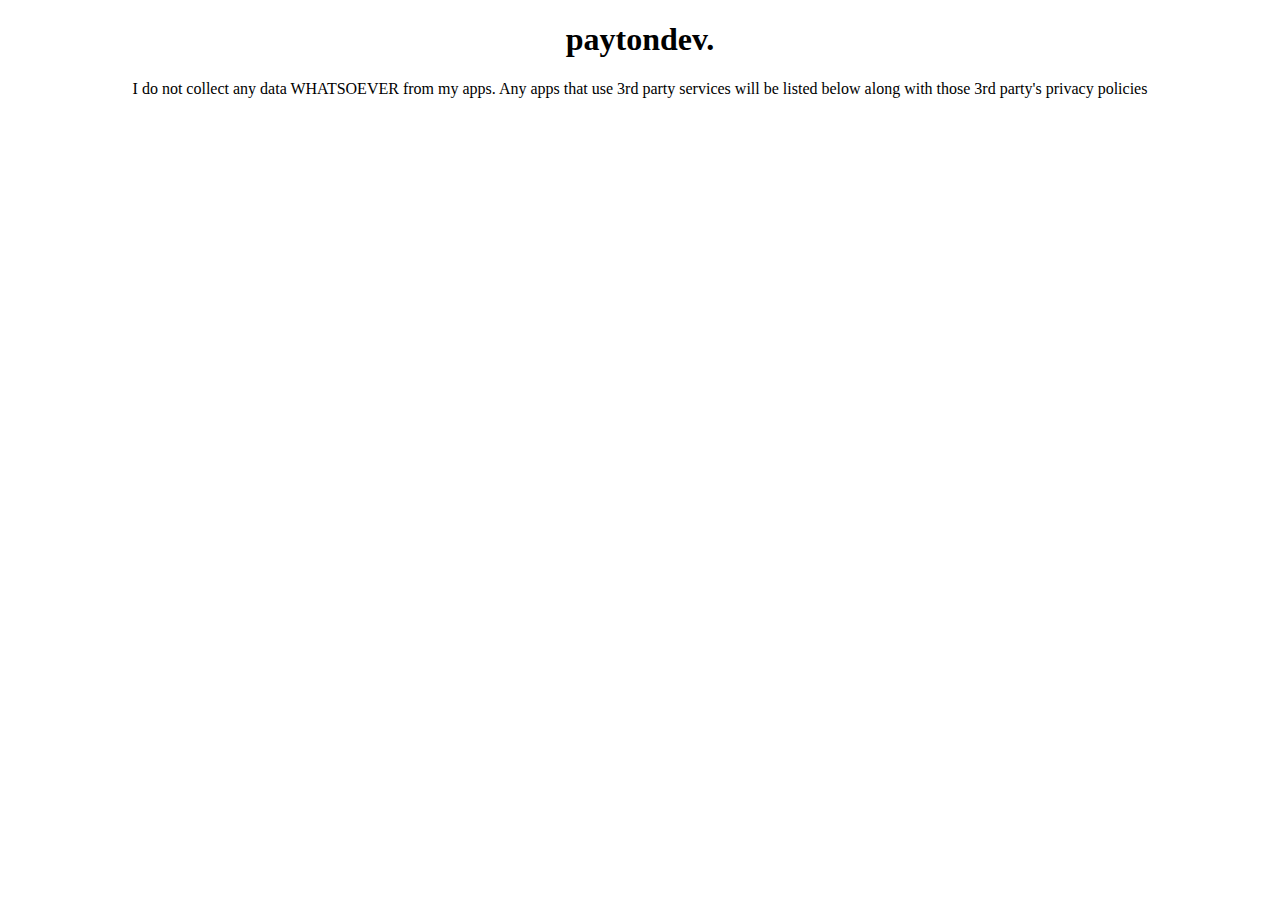
==== app-privacy/index.html @ 7d084abd "app privacy" ====
<!DOCTYPE html>
<html lang="en">
<head>
    <meta charset="UTF-8">
    <meta http-equiv="X-UA-Compatible" content="IE=edge">
    <meta name="viewport" content="width=device-width, initial-scale=1.0">
    <title>paytondev - App Privacy</title>
    <link rel="stylesheet" href="design.css">
    <link rel="preconnect" href="https://fonts.googleapis.com">
<link rel="preconnect" href="https://fonts.gstatic.com" crossorigin>
<link href="https://fonts.googleapis.com/css2?family=League+Spartan:wght@500&family=Montserrat:wght@500;700&display=swap" rel="stylesheet"> 
</head>
<body>
    <center>
        <h1>paytondev.</h1>
        <p>I do not collect any data WHATSOEVER from my apps. Any apps that use 3rd party services will be listed below along with those 3rd party's privacy policies</p>

    </center>
</body>
</html>
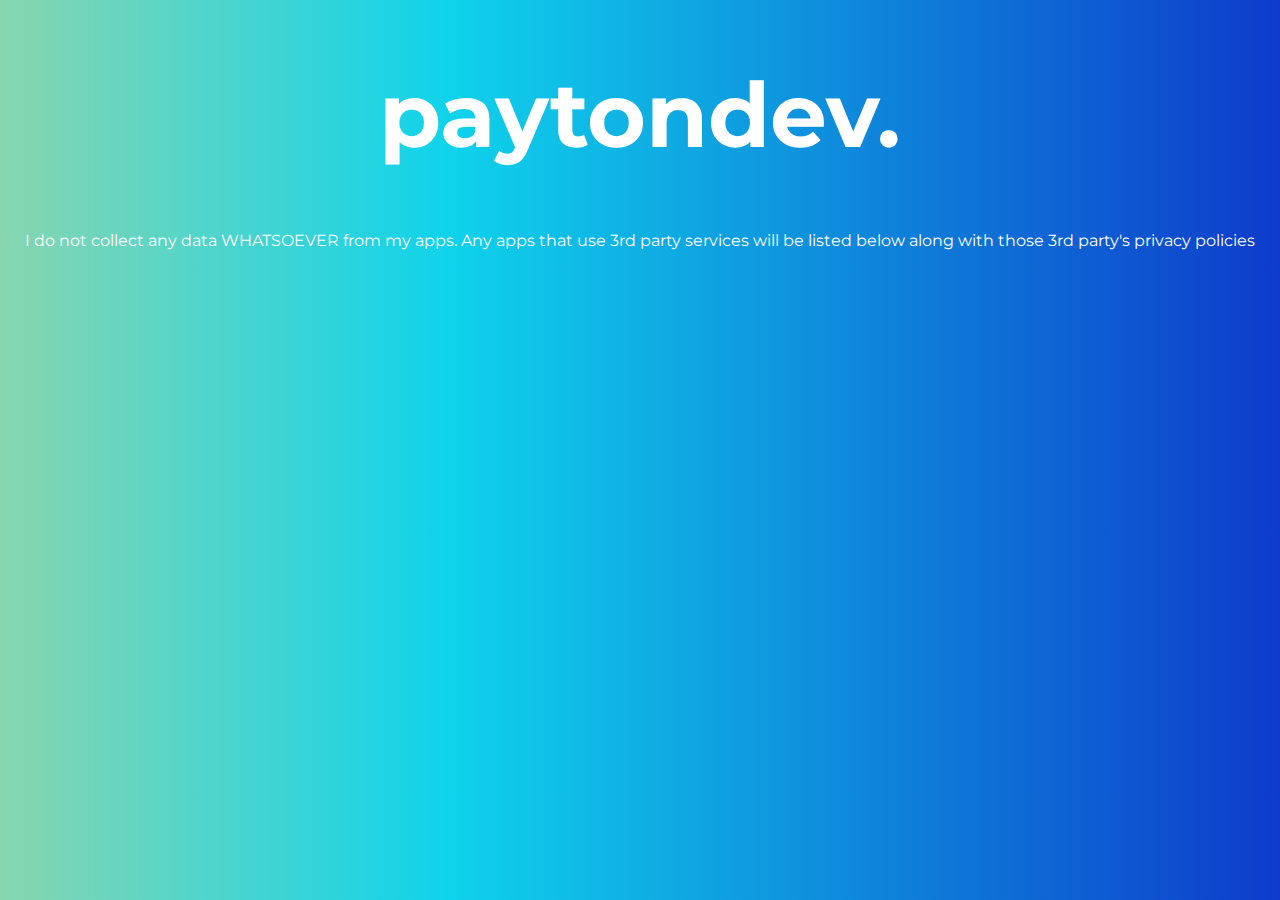
==== commit c2a77636: "whoops haha" ====
--- a/app-privacy/index.html
+++ b/app-privacy/index.html
@@ -5,7 +5,7 @@
     <meta http-equiv="X-UA-Compatible" content="IE=edge">
     <meta name="viewport" content="width=device-width, initial-scale=1.0">
     <title>paytondev - App Privacy</title>
-    <link rel="stylesheet" href="design.css">
+    <link rel="stylesheet" href="/design.css">
     <link rel="preconnect" href="https://fonts.googleapis.com">
 <link rel="preconnect" href="https://fonts.gstatic.com" crossorigin>
 <link href="https://fonts.googleapis.com/css2?family=League+Spartan:wght@500&family=Montserrat:wght@500;700&display=swap" rel="stylesheet"> 
--- a/design.css
+++ b/design.css
@@ -0,0 +1,42 @@
+body {
+    background: rgb(136,214,175);
+    background: linear-gradient(90deg, rgba(136,214,175,1) 0%, rgba(15,211,235,1) 35%, rgba(14,59,203,1) 100%);
+    color: white;
+    font-family: 'League Spartan', sans-serif;
+
+    font-family: 'Montserrat', sans-serif;
+}
+
+h1 {
+    font-size: 90px;
+}
+h2 {
+    font-size: 30px;
+}
+hr {
+    width: 45%;
+    background-color: aliceblue;
+    border: none;
+    height: 1px;
+}
+.socials {
+    width: 100%;
+    display: flex;
+    flex-direction: row;
+    justify-content: center;
+}
+#twitter {
+    width: 100px;
+}
+#discord {
+    width: 100px;
+}
+#github {
+    width: 100px;
+}
+#paytondevxyz {
+    width: 100px;
+}
+#app-privacy {
+    width: 100px;
+}